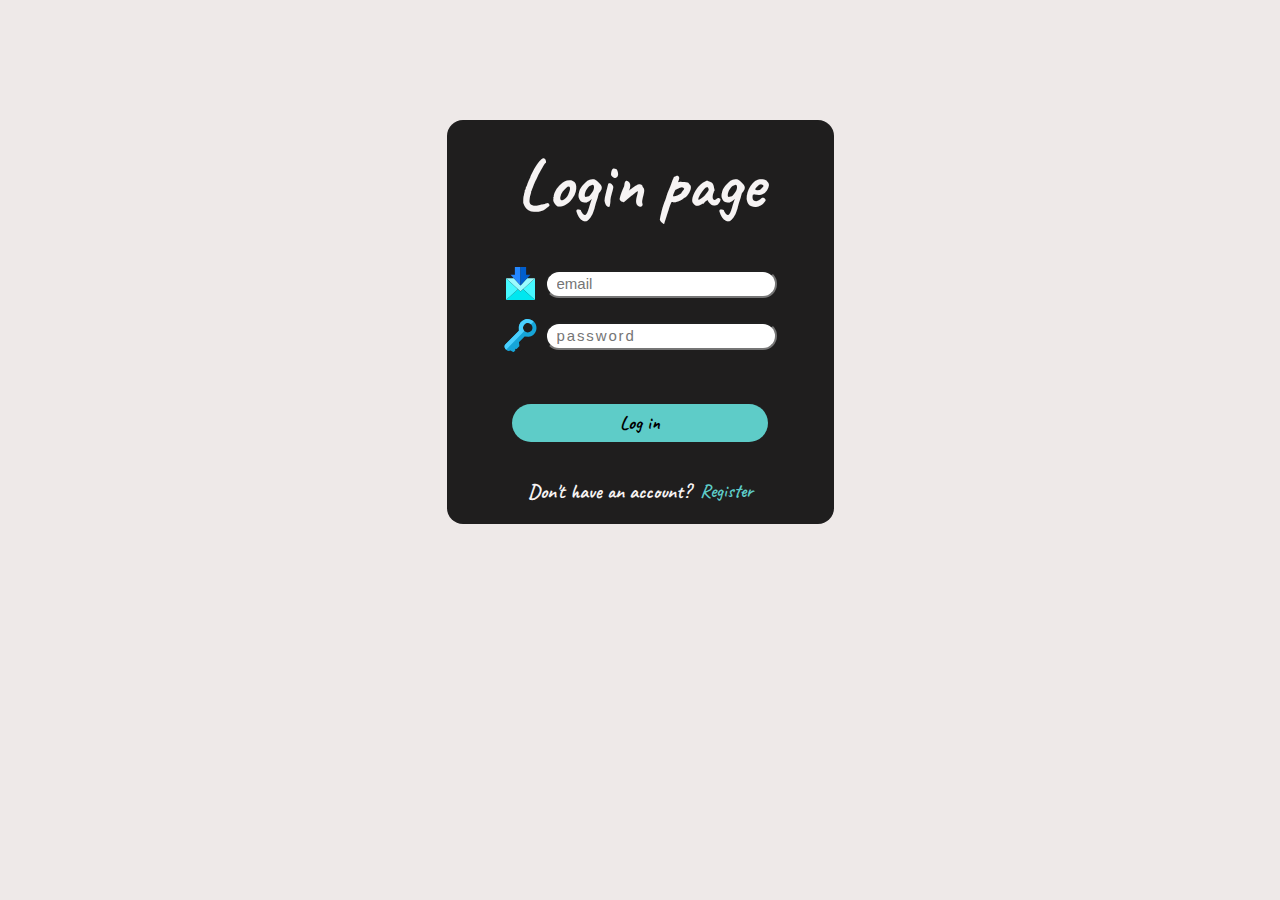
==== register/login.html @ 64ccfae9 "first com" ====
<!DOCTYPE html>
<html lang="en">
  <head>
    <meta charset="UTF-8" />
    <meta http-equiv="X-UA-Compatible" content="IE=edge" />
    <meta name="viewport" content="width=device-width, initial-scale=1.0" />
    <link rel="stylesheet" href="../index.css" />
    <link rel="stylesheet" href="./register.css" />
    <link rel="stylesheet" href="./login.css" />
    <title>my library</title>
  </head>
  <body>
    <div class="container register">
      <div class="wrapper">
        <div class="registerForm">
          <h1>Login page</h1>

          <div class="registerForm_inputs">
            <div>
              <img src="../assets/email.svg" alt="" />
              <input id="email" type="text" placeholder="email" />
            </div>
            <div>
              <img src="../assets/password-icon.svg" alt="" />
              <input
                type="password"
                id="password"
                required
                placeholder="password"
              />
            </div>
            <button id="loginBtn" class="registerBtn">Log in</button>
          </div>
          <div class="registerForm_info">
            <h4>Don't have an account?</h4>
            <a href="./register.html">
              <button>Register</button>
            </a>
          </div>
        </div>
      </div>
    </div>
    <script src="./login.js"></script>
  </body>
</html>
---- index.css ----
@import url("https://fonts.googleapis.com/css2?family=Berkshire+Swash&family=Caveat:wght@400;500;600;700&family=Parisienne&display=swap");

@import url("https://fonts.googleapis.com/css2?family=Berkshire+Swash&family=Caveat:wght@400;500;600;700&family=Nanum+Myeongjo:wght@400;700;800&family=Parisienne&family=Slabo+27px&display=swap");
* {
  margin: 0;
  padding: 0;
  font-family: "Caveat";
}
body {
  background-color: rgba(238, 233, 232, 0.982);
}
.container {
  padding: 80px;
  color: black;
}
.navbarWrapper {
  padding: 10px 50px;
}
.navbar {
  display: flex;
  flex-direction: row;
  align-items: center;
  justify-content: space-between;
  gap: 100px;
  padding: 10px;
  border-bottom: 1px solid rgba(20, 20, 20, 0.501);
}
.navbar div {
  display: flex;
  flex-direction: row;
  align-items: center;
  gap: 16px;
}
.navbar div img {
  width: 20px;
  height: 20px;
}
.navbar div hr {
  border-right: 1px solid rgba(20, 20, 20, 0.501);
  height: 19px;
}
.navbar .userInfo {
  display: flex;
  flex-direction: row;
  align-items: center;
  gap: 5px;
  position: relative;
}
.navbar .userInfo img {
  width: 20px;
  height: 20px;
}
.navbar .logo {
  font-family: "Caveat";
  font-size: 25px;
  font-weight: 700;
}

.searchInput {
  display: flex;
  flex-direction: row;
  align-items: center;
  gap: 5px;
}
.inputSearch {
  display: none;
  background: transparent;
  border: 1px solid black;
  outline: none;
  width: 124px;
  padding: 4px;
  border-radius: 9px;
}
.showInput {
  display: block;
}

.navbar .userModal {
  display: none;
  align-items: center;
  justify-content: center;
  flex-direction: column;
  width: 90px;
  height: 59px;
  padding: 0 2px;
  gap: 2px;
  border-radius: 2px;

  border: 1px solid rgba(0, 0, 0, 0.501);
  background-color: rgba(238, 233, 232, 0.982);
  position: absolute;
  top: 30px;
  right: -10%;
  z-index: 2;
}
.navbar .userModal button {
  width: 100%;
}
.navbar .showUserModal {
  display: flex;
}
---- register/register.css ----
body {
  background-image: url("https://wallpaperaccess.com/full/5854792.jpg");
  background-size: cover;
}

.wrapper {
  display: flex;
  justify-content: center;
  align-items: center;
  width: 100%;
  height: 100%;
}
button {
  cursor: pointer;
}
.registerForm h1 {
  font-size: 70px;
  text-align: center;
}
.registerForm {
  background-color: rgb(31, 30, 30);
  color: rgb(246, 243, 243);
  width: 367px;

  padding: 20px 10px;
  display: flex;
  flex-direction: column;
  gap: 37px;
  margin: 40px 0 0 0;
  border-radius: 16px;
  position: relative;
}
.successModal {
  display: none;
  justify-content: center;
  align-items: center;
  position: absolute;
  left: 0;
  top: 0;
  width: 100%;
  height: 100%;
  background-color: rgb(242 236 236 / 90%);
  color: black;
  backdrop-filter: blur(4px);
  font-size: 30px;
}
.showSuccessModal {
  display: flex;
}
.registerForm_info {
  display: flex;
  flex-direction: row;
  justify-content: center;
  gap: 10px;
}
.registerForm_info h4 {
  font-size: 20px;
}

.registerForm_info button {
  background-color: transparent;
  border: none;
  color: rgb(94, 204, 200);
  font-size: 19px;
  font-weight: 600;
}
.registerForm_inputs {
  display: flex;
  flex-direction: column;
  justify-content: center;
  align-items: center;
  gap: 15px;
}
.registerForm_inputs div {
  display: flex;
  width: 100%;
  flex-direction: row;
  justify-content: center;
  align-items: center;
  gap: 8px;
}
.registerForm_inputs div img {
  width: 33px;
  height: 37px;
}
.registerForm_inputs div input {
  width: 218px;
  height: 24px;
  border-radius: 35px;
  font-size: 15px;
  font-family: sans-serif;
  padding: 0 0 0 10px;
  outline: rgb(94, 204, 200);
}
.registerForm_inputs div input[type="password"] {
  /* font-family: Verdana; */
  color: rgb(94, 204, 200);
  letter-spacing: 0.125em;
}
.registerBtn {
  border: none;
  color: black;
  background-color: rgb(94, 204, 200);
  width: 70%;
  padding: 7px 5px;
  border-radius: 53px;
  font-weight: 700;
  font-size: 19px;
  margin-top: 35px;
}
.disabled {
  background-color: gray;
}
---- register/login.css ----
body {
  background-image: url("https://c4.wallpaperflare.com/wallpaper/231/78/491/library-books-wallpaper-preview.jpg");
  background-size: cover;
}
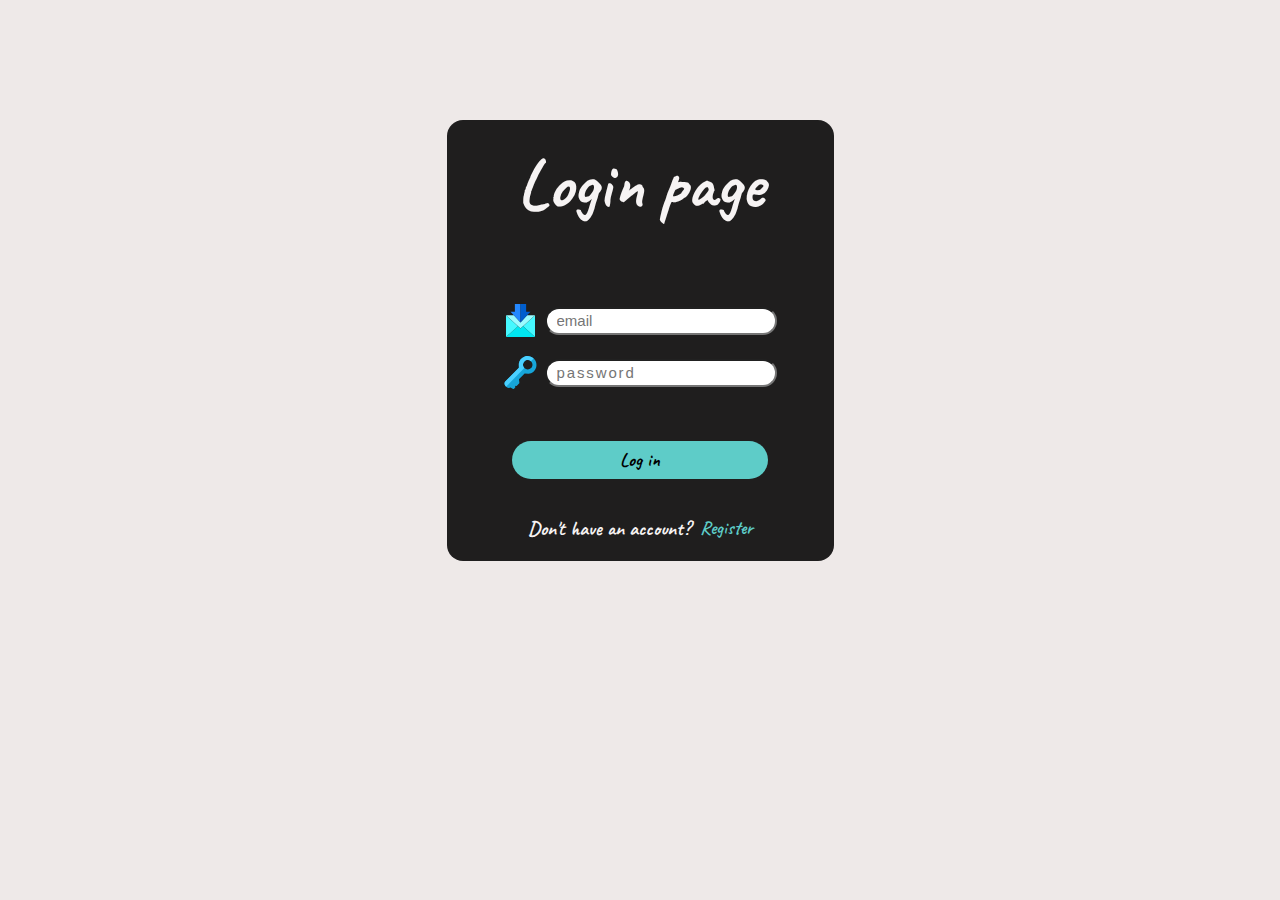
==== commit 84815ec0: "register login and adding cards" ====
--- a/register/login.html
+++ b/register/login.html
@@ -14,7 +14,7 @@
       <div class="wrapper">
         <div class="registerForm">
           <h1>Login page</h1>
-
+          <span id="errorSpan" class="errorSpan"></span>
           <div class="registerForm_inputs">
             <div>
               <img src="../assets/email.svg" alt="" />
--- a/index.css
+++ b/index.css
@@ -99,3 +99,86 @@
 .navbar .showUserModal {
   display: flex;
 }
+.addBookModal {
+  position: fixed;
+  display: none;
+  align-items: center;
+  justify-content: center;
+  background-color: rgba(240, 248, 255, 0.835);
+  z-index: 10;
+  width: 100vw;
+  height: 100vh;
+}
+.addBookOverlay {
+  position: fixed;
+
+  height: 100%;
+  width: 100%;
+  z-index: 3;
+}
+.showModal {
+  display: flex;
+}
+.addBookModal .formAdd {
+  display: flex;
+  width: 200px;
+  padding: 20px;
+  border-radius: 16px;
+  background-color: rgba(238, 233, 232, 0.982);
+  flex-direction: column;
+  gap: 5px;
+  position: absolute;
+  top: 15%;
+  left: 50%;
+  transform: translate(-50%, 50%);
+  z-index: 11;
+}
+.addBookModal .formAdd h3 {
+  text-align: center;
+  font-size: 30px;
+  font-weight: 500;
+}
+.addBookModal .formAdd button {
+  background-color: rgb(57, 56, 56);
+  border: none;
+  color: rgb(94, 204, 200);
+  font-size: 19px;
+  font-weight: 600;
+  border-radius: 5px;
+  cursor: pointer;
+}
+.addBookModal .formAdd input {
+  border-radius: 5px;
+  border: 1px solid rgb(211, 210, 210);
+  font-size: 15px;
+  font-family: sans-serif;
+  padding: 0 0 0 10px;
+  outline: rgb(94, 204, 200);
+}
+.books-main {
+  display: flex;
+  flex-direction: row;
+  justify-content: center;
+  align-items: center;
+  gap: 5px;
+  background-color: aquamarine;
+  flex-wrap: wrap;
+}
+.book {
+  display: flex;
+  flex-direction: column;
+  width: 300px;
+  padding: 5px;
+}
+.book img {
+  width: 100%;
+  height: 200px;
+}
+.editBtn {
+  background-color: rgb(240, 169, 36);
+  color: #f1f1f1;
+}
+.deleteBtn {
+  background-color: rgb(239, 102, 102);
+  color: #f1f1f1;
+}
--- a/register/login.css
+++ b/register/login.css
@@ -2,3 +2,7 @@
   background-image: url("https://c4.wallpaperflare.com/wallpaper/231/78/491/library-books-wallpaper-preview.jpg");
   background-size: cover;
 }
+.errorSpan {
+  text-align: center;
+  color: rgb(210, 9, 9);
+}
